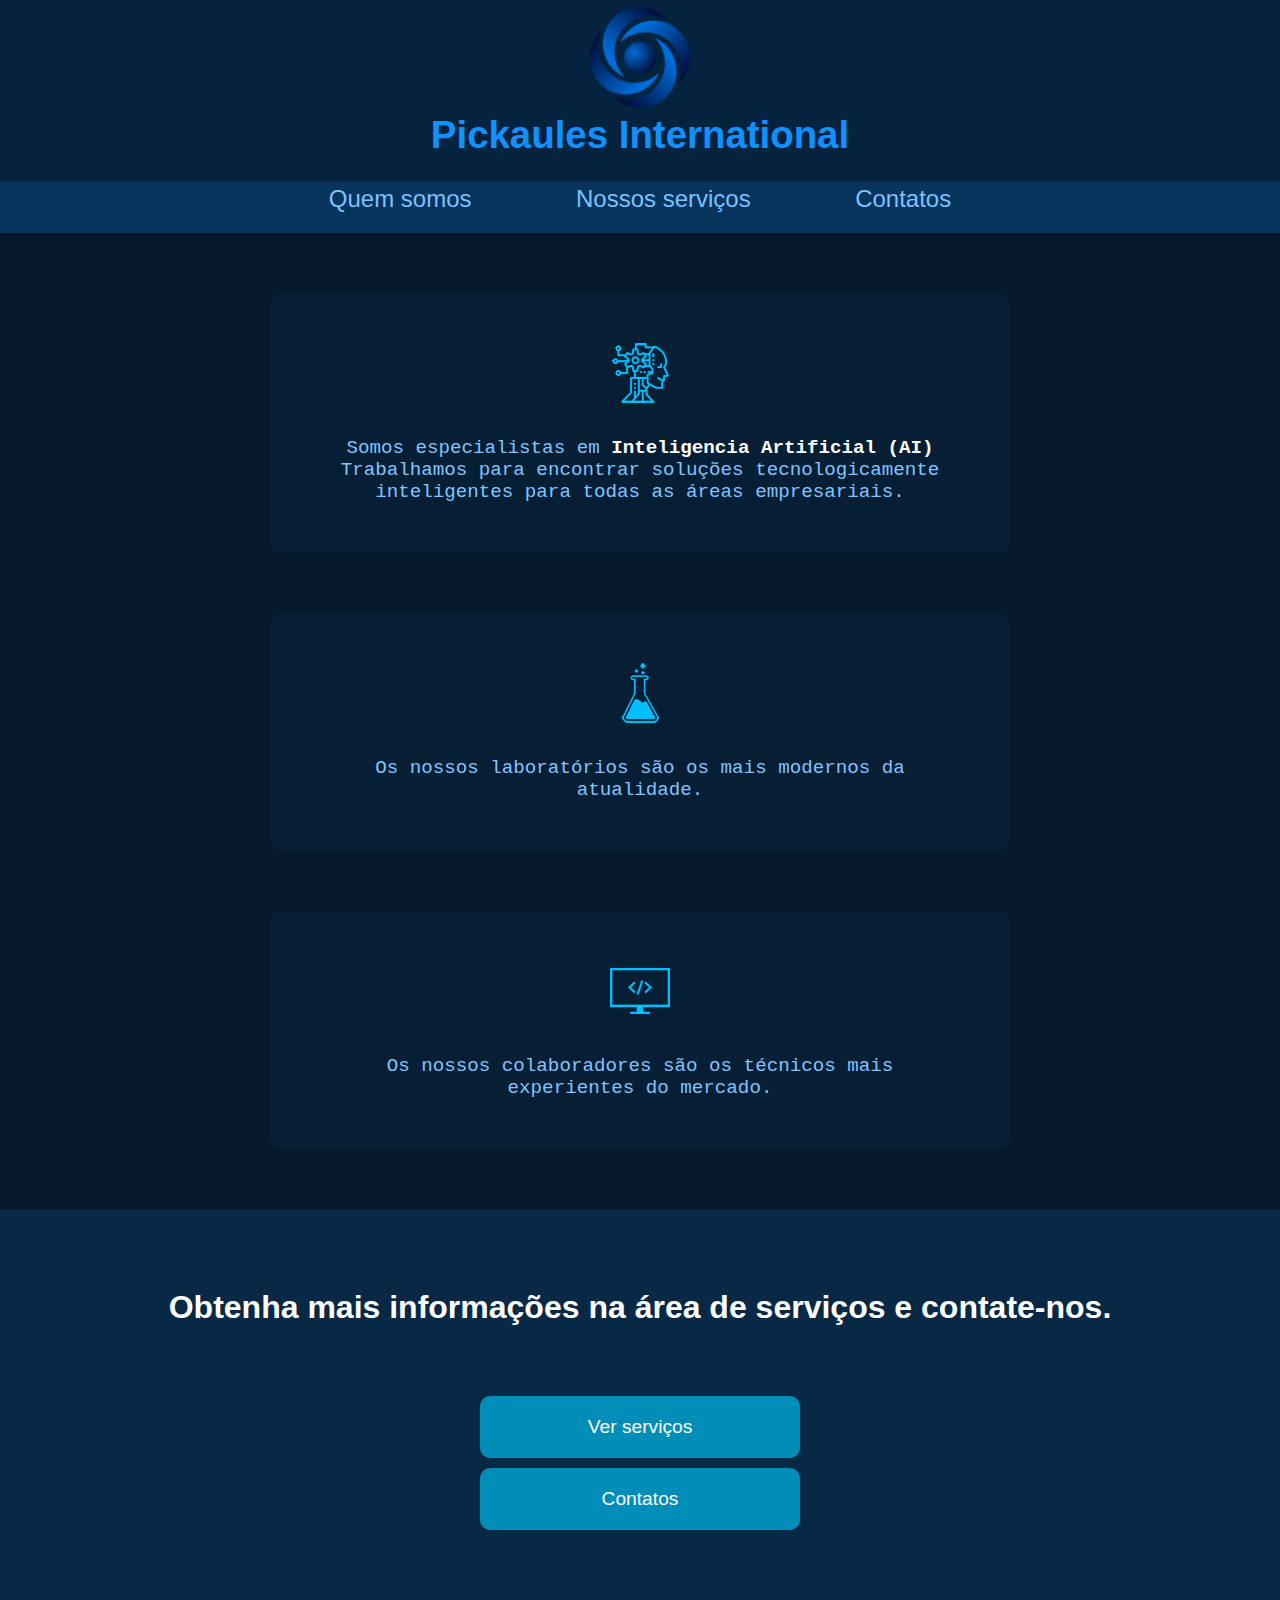
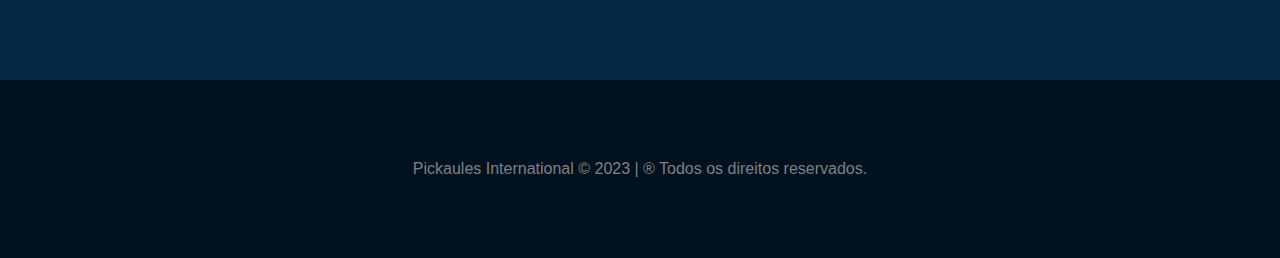
==== index.html @ e4a79849 "Rename web_index.html to index.html" ====
<!DOCTYPE html>
<html lang="pt-BR">

<head>
    <meta charset="UTF-8">
    <meta http-equiv="X-UA-Compatible" content="IE=edge">
    <meta name="viewport" content="width=device-width, initial-scale=1.0">
    <title>Pickaules International</title>

    <!--estilos da pagina-->

    <link rel="stylesheet" href="estilos.css">

    <!--Favicon-->
    <link rel="shortcut icon" href="logo_empresa.png" type="image/png">
</head>

<body>

    <!--cabeçalho-->
    <header class="container-cabecalho">
        <a href="web.index.html">
            <img src="logo_empresa.png" alt="logo empresa" title="Pickaules International">
        </a>
        <h3>Pickaules International</h3>
    </header>

    <!--navegação-->
    <nav class="container-navegacao">
        <a href="web_index.html">Quem somos</a>
        <a href="serv_index.html">Nossos serviços</a>
        <a href="cont_index.html">Contatos</a>
    </nav>

    <!--quem somos-->
    <section class="container-quemsomos">
        <article class="servico">
            <img src="icon_ai.png" class="icone" alt="Icone">
            <p class="servico-texto">
                Somos especialistas em <span class="serviço-texto-realce"> Inteligencia Artificial (AI)</span><br>
                Trabalhamos para encontrar soluções tecnologicamente inteligentes para todas as áreas empresariais.
            </p>
        </article>

        <article class="servico">
            <img src="icon_lab.png" class="icone" alt="icone lab">
            <p class="servico-texto">
                Os nossos laboratórios são os mais modernos da atualidade.
            </p>
        </article>

        <article class="servico">
            <img src="icon_computer.png" class="icone" alt="Icone comp">
            <p class="servico-texto">
                Os nossos colaboradores são os técnicos mais experientes do mercado.
            </p>
        </article>
    </section>

    <!--Serviços ou contatos-->
    <section class="container-servicos-contatos"> 
        <h1>Obtenha mais informações na área de serviços e contate-nos.</h1>

        <div class="botoes-serv-cont">
            <a href="serv_index.html">Ver serviços</a>
            <a href="cont_index.html">Contatos</a>
        </div>
    </section>

    <footer>
        Pickaules International &copy; 2023 | &reg; Todos os direitos reservados.
    </footer>

</body>

</html>
---- estilos.css ----
/* estilos pagina pickaules*/

* {
    margin: 0;
    padding: 0;
}

body {
    font-family: Arial, Helvetica, sans-serif;
    color: white;
    background-color: black;

}

/*--------------------*/
/* geral */

.text-center {
    text-align: center;

}

.margin-top-40 {
    margin-top: 40px;

}

/*---------------------*/
.container-cabecalho {
    text-align: center;
    padding: 20px;
    background-color: #04233f;
}

.container-cabecalho h3 {
    font-weight: 600;
    font-size: 2em;
    color: #1190ff;
}

.container-cabecalho:hover {
    transition: 1.3s;
    transform: scale(1.2);
}

/*-----------*/
.container-navegacao {
    text-align: center;
    padding: 20px;
    background-color: #06345d;
}



.container-navegacao a {
    font-size: 1.5em;
    margin: 0px 50px;
    text-decoration: none;
    color: #7cc2ff;
}

.container-navegacao a:hover {
    color: #ffffff;
}

/*-------------------*/

.container-quemsomos {
    background-color: #05192a;
    overflow: auto;
}

.container-quemsomos .servico {
    float: center;
    margin: 60px auto;
    background-color: #061f35;
    width: 50%;
    padding: 50px;
    border-radius: 10px;
    text-align: center;
}

.container-quemsomos .servico:hover {
    transition: 1.3s;
    transform: scale(1.2);
}

.container-quemsomos .servico-texto {
    font-family: 'Courier New', Courier, monospace;
    margin-top: 20px;
    font-size: 1.2em;
    color: #81c4ff;
}

.container-quemsomos .servico .icone {
    margin-bottom: 10px;
}

.container-quemsomos .serviço-texto-realce {
    color: white;
    font-weight: bold;
}

/*--------------------*/
footer {
    text-align: center;
    padding: 80px;
    background-color: #02111f;
    color: gray;
}

/*--------------------------------*/
.container-servicos-contatos {
    background-color: #082946;
    padding: 80px;
    text-align: center;
}

.botoes-serv-cont {
    padding: 60px;
    text-align: center;
}

.botoes-serv-cont a {
    display: block;
    max-width: 200px;
    text-decoration: none;
    font-size: 1.2em;
    background-color: #008eb9;
    color: white;
    padding: 20px 60px;
    margin: 10px auto;
    border-radius: 10px;
}

.botoes-serv-cont a:hover {
    background-color: white;
    color: black;
}

/*-------------------*/
.container-servicos {
    background-color: #05192a;
    font-size: 1.1em;
    padding: 60px;
    overflow: auto;
}

.container-servicos h1 {
    font-size: 3em;
    color: white;
    margin-top: 20px;
}

.container-servicos h3 {
    color: #2097ff;
    padding: 20px 0;
}

.container-servicos article {
    width: 40%;
    margin: auto;
    float: center;
}

.container-servicos li {
    margin-bottom: 20px;
    margin-left: 50px;
    color: white;
}

.link {
    text-decoration: none;
    color: white;
}

.link:hover {
    color: #81c4ff;
}
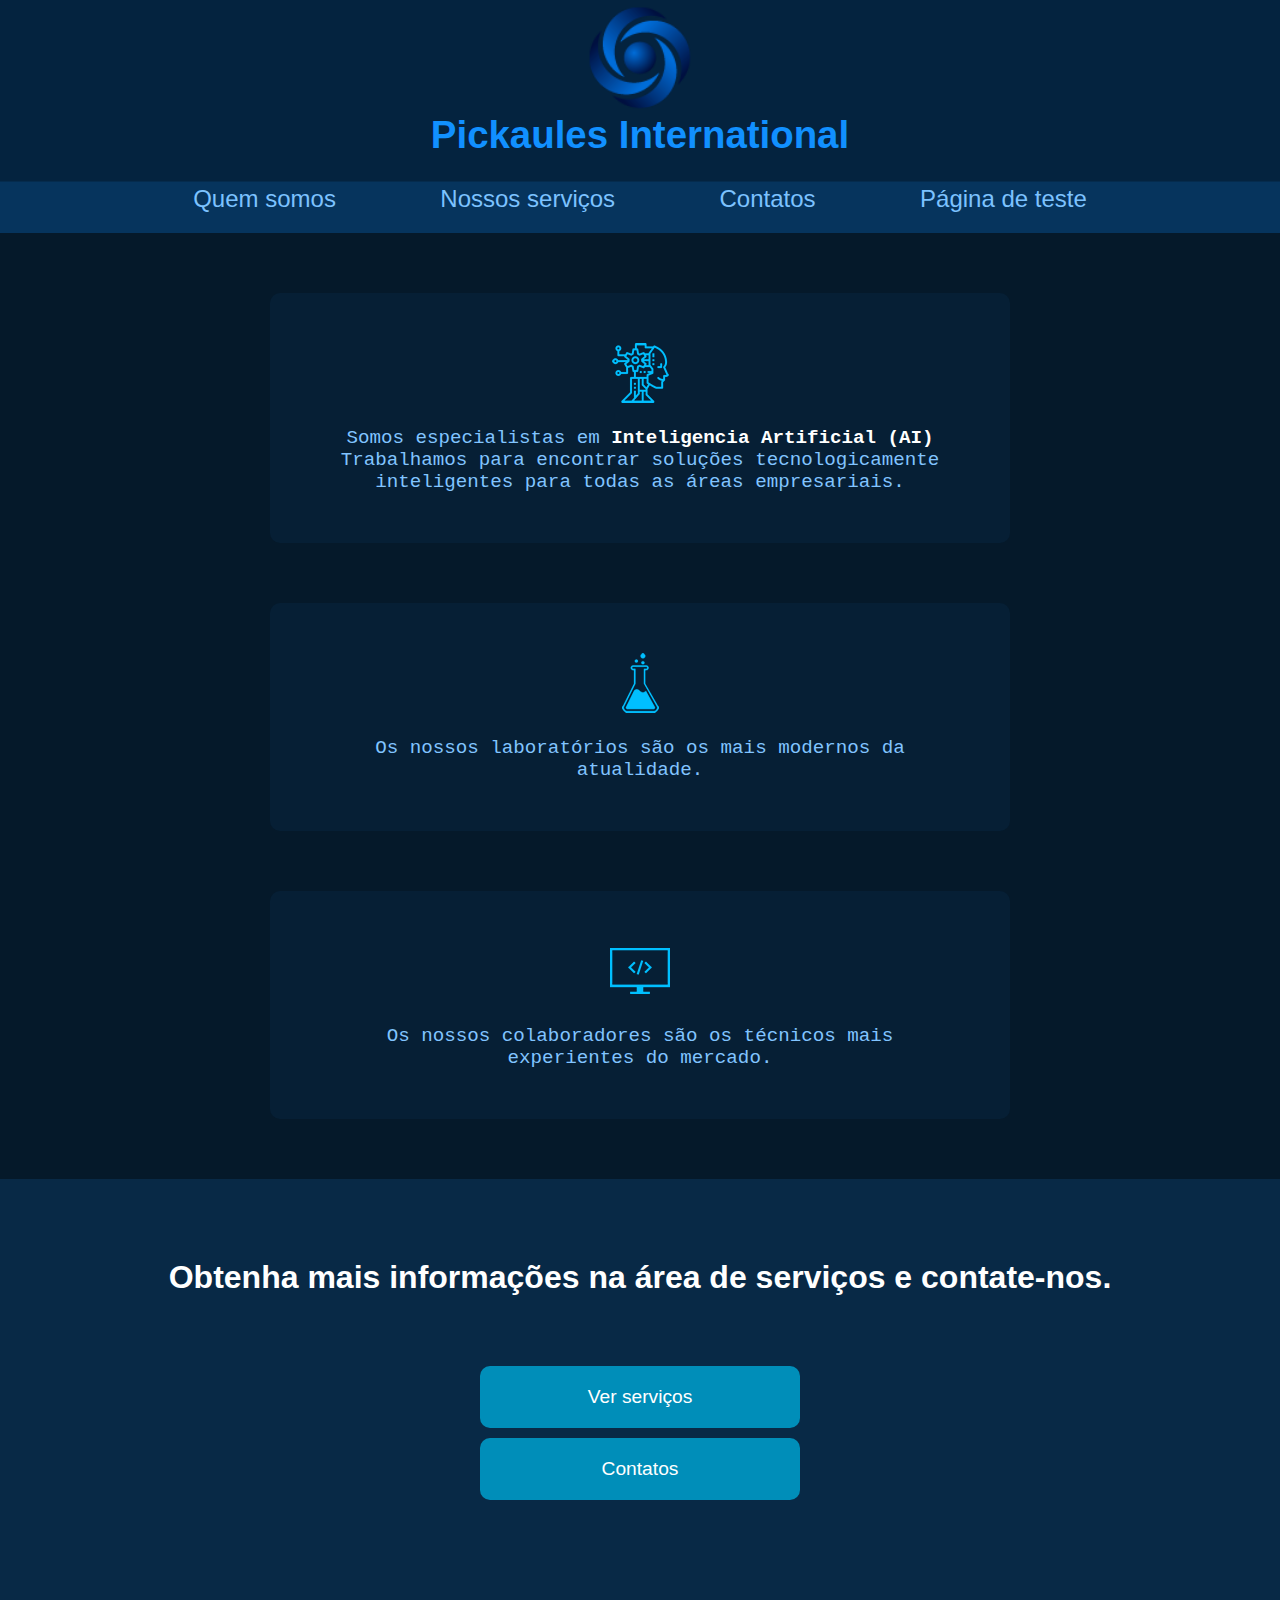
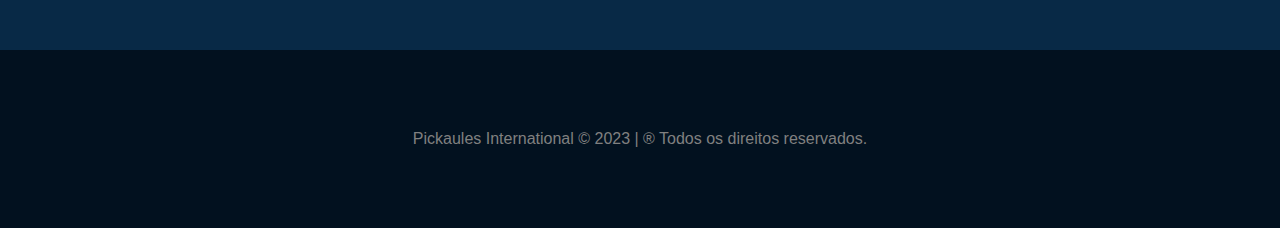
==== commit 500d8323: "Update index.html" ====
--- a/index.html
+++ b/index.html
@@ -19,7 +19,7 @@
 
     <!--cabeçalho-->
     <header class="container-cabecalho">
-        <a href="web.index.html">
+        <a href="index.html">
             <img src="logo_empresa.png" alt="logo empresa" title="Pickaules International">
         </a>
         <h3>Pickaules International</h3>
@@ -27,9 +27,10 @@
 
     <!--navegação-->
     <nav class="container-navegacao">
-        <a href="web_index.html">Quem somos</a>
+        <a href="index.html">Quem somos</a>
         <a href="serv_index.html">Nossos serviços</a>
         <a href="cont_index.html">Contatos</a>
+        <a href="almd_teste.html">Página de teste</a>
     </nav>
 
     <!--quem somos-->
--- a/estilos.css
+++ b/estilos.css
@@ -9,7 +9,6 @@
     font-family: Arial, Helvetica, sans-serif;
     color: white;
     background-color: black;
-
 }
 
 /*--------------------*/
@@ -43,7 +42,7 @@
     transform: scale(1.2);
 }
 
-/*-----------*/
+/*------------------------------------------------*/
 .container-navegacao {
     text-align: center;
     padding: 20px;
@@ -63,7 +62,7 @@
     color: #ffffff;
 }
 
-/*-------------------*/
+/*---------QUEM-SOMOS----------*/
 
 .container-quemsomos {
     background-color: #05192a;
@@ -81,13 +80,13 @@
 }
 
 .container-quemsomos .servico:hover {
-    transition: 1.3s;
+    transition: 1.1s;
     transform: scale(1.2);
 }
 
 .container-quemsomos .servico-texto {
     font-family: 'Courier New', Courier, monospace;
-    margin-top: 20px;
+    margin-top: 10px;
     font-size: 1.2em;
     color: #81c4ff;
 }
@@ -101,7 +100,7 @@
     font-weight: bold;
 }
 
-/*--------------------*/
+/*-----------------------------------------*/
 footer {
     text-align: center;
     padding: 80px;
@@ -109,7 +108,7 @@
     color: gray;
 }
 
-/*--------------------------------*/
+/*------------------------------------------*/
 .container-servicos-contatos {
     background-color: #082946;
     padding: 80px;
@@ -138,7 +137,7 @@
     color: black;
 }
 
-/*-------------------*/
+/*---------SERVICOS----------*/
 .container-servicos {
     background-color: #05192a;
     font-size: 1.1em;
@@ -169,11 +168,43 @@
     color: white;
 }
 
-.link {
+/*-------------CONTATOS------------------*/
+
+.container-contatos {
+    background-color: #05192a;
+    padding: 80px;
+}
+
+.container-contatos h1 {
+    font-size: 3em;
+    color: white;
+    margin-bottom: 20px;
+}
+
+.container-contatos h3 {
+    font-size: 1.0em;
+    font-weight: 70;
+    width: 20%;
+    margin: auto;
+    color: white;
+    margin-bottom: 17px;
+    border: 1px solid #105088;
+    background-color: #04233f;
+    border-radius: 10px;
+    padding: 20px;
+}
+
+.container-contatos .contatos {
+    display: block;
+    font-size: 1.5em;
     text-decoration: none;
-    color: white;
-}
-
-.link:hover {
-    color: #81c4ff;
-}
+    color: #7cc2ff;
+    margin-bottom: 20px;
+}
+
+.container-contatos .icone{
+    transition: 0.5s;
+}
+.container-contatos .icone:hover{
+    transform: rotateZ(360deg);
+}
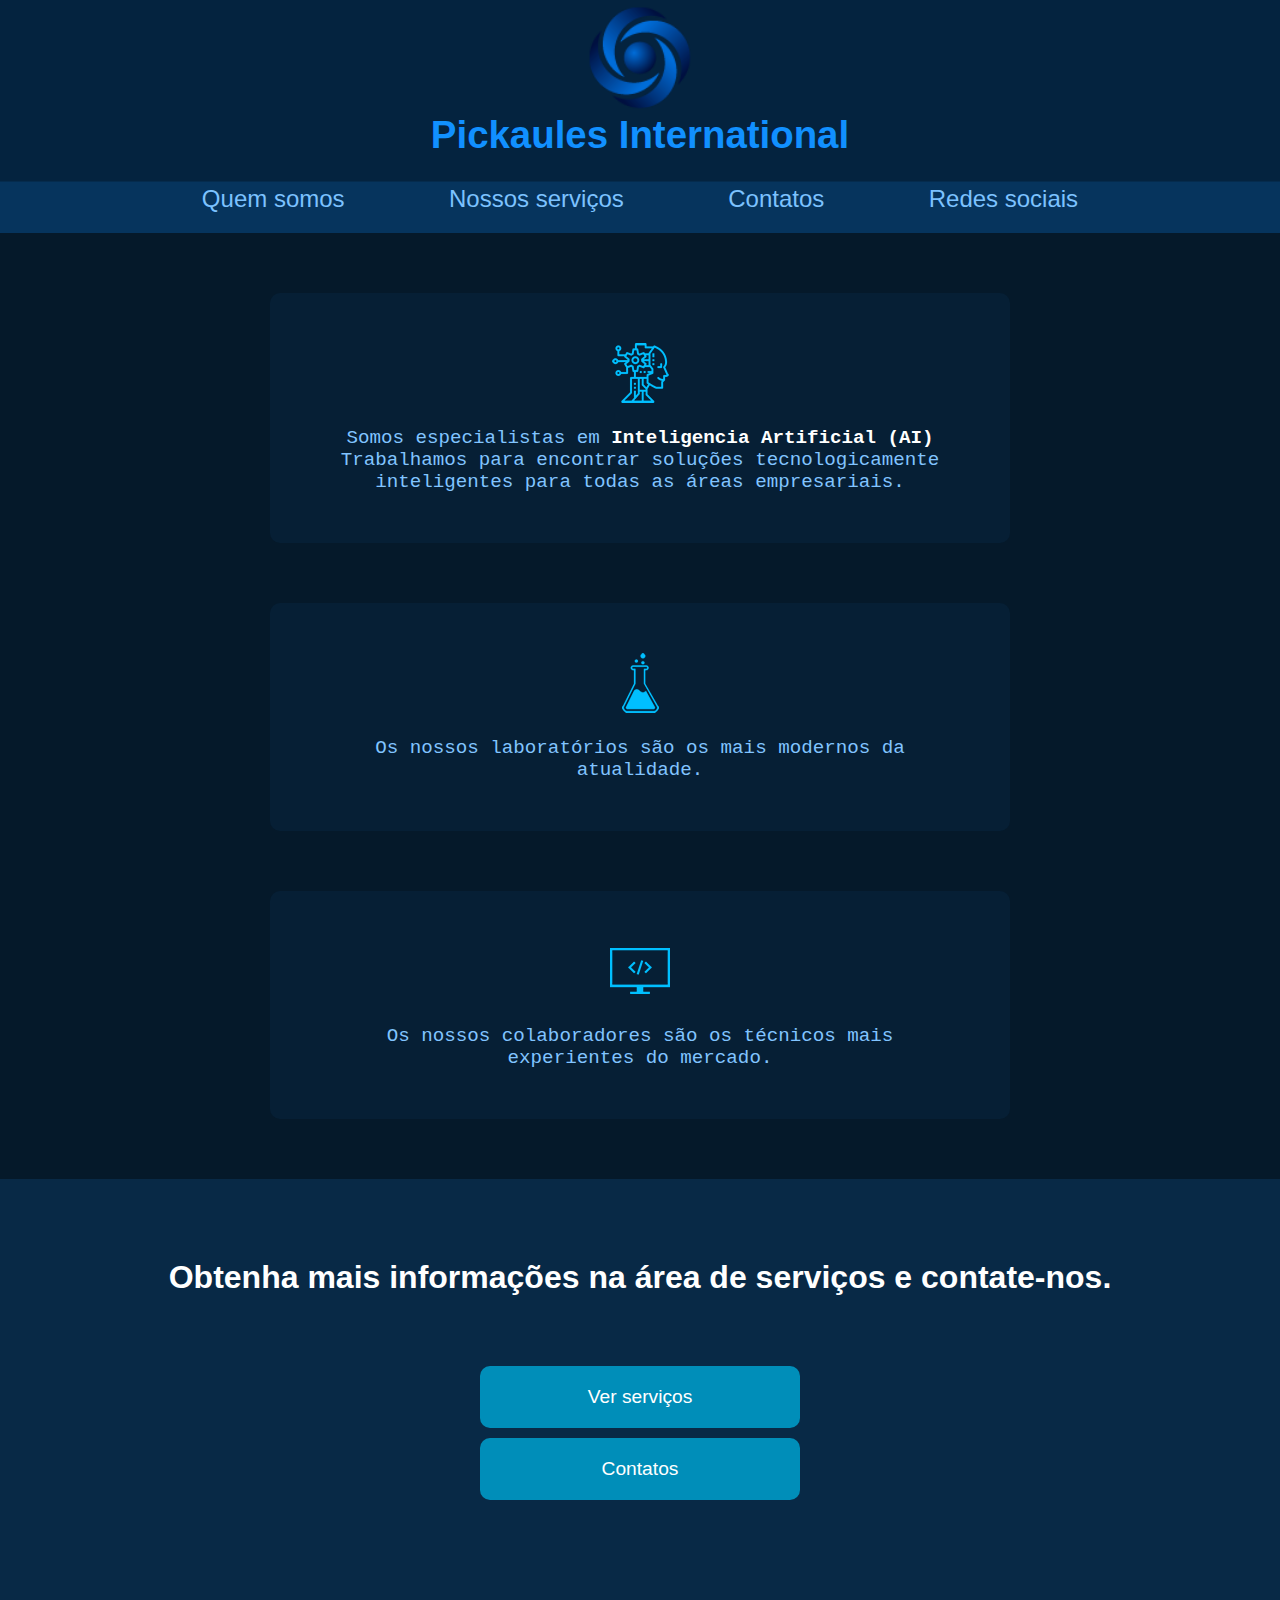
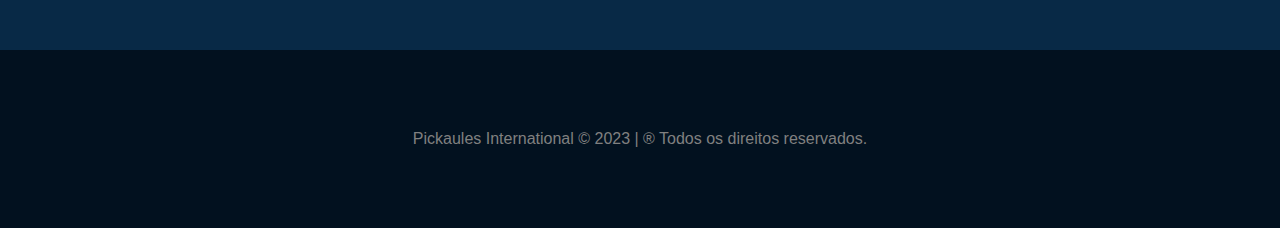
==== commit 8a28d851: "Update index.html" ====
--- a/index.html
+++ b/index.html
@@ -30,7 +30,7 @@
         <a href="index.html">Quem somos</a>
         <a href="serv_index.html">Nossos serviços</a>
         <a href="cont_index.html">Contatos</a>
-        <a href="almd_teste.html">Página de teste</a>
+        <a href="page_comparti.html">Redes sociais</a>
     </nav>
 
     <!--quem somos-->
